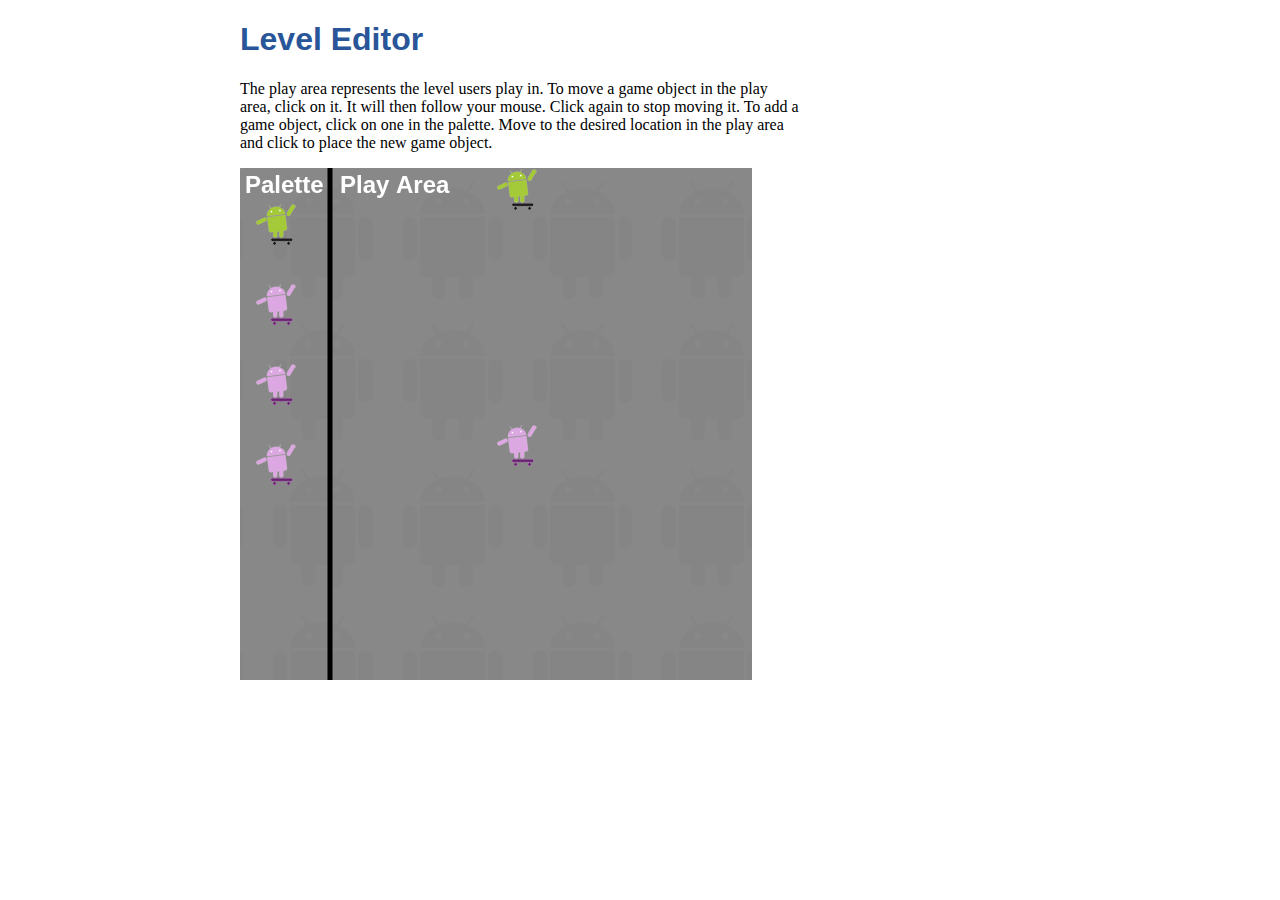
==== level_editor/index.html @ 9caddb15 "Instructions." ====
<!DOCTYPE html>
<html>
	<head>
		<meta http-equiv="Content-Type" content="text/html;charset=utf-8" />
		<title>Level Editor</title>
		<link type="text/css" rel="stylesheet" href="style.css">
		<script type="text/javascript" src="script.js"></script>
	</head>
	<body onload="handleLoad()">
		<header>
			<h1>
				Level Editor
			</h1>
		</header>
		<article>
				<p>
					The play area represents the level users play in.
					To move a game object in the play area, click on it.
					It will then follow your mouse. Click again to stop moving it.
					To add a game object, click on one in the palette.
					Move to the desired location in the play area and click to place
					the new game object.
				</p>
				<p>
					<canvas id="gameCanvas" width="512" height="512"
						onmousemove="handleMouseMove(event)" onclick="handleClick(event)"
						onmouseover="handleMouseOver(event)" onmouseout="handleMouseOut(event)" >
					</canvas>
				</p>
		</article>
	</body>
</html>
---- level_editor/style.css ----
h1, h2 {
	color: #295599;
}

h1 {
	font: bold xx-large sans-serif;
}

h2 {
	font: bold x-large sans-serif;
}

body {
	margin-left: auto;
	margin-right: auto;
	width: 800px;
}

p, blockquote {
	max-width: 35em;
}

#gameImages {
	display: none;
}

#gameStatus {
	text-align: center;
	width: 512px;
	font: bold x-large sans-serif;
}
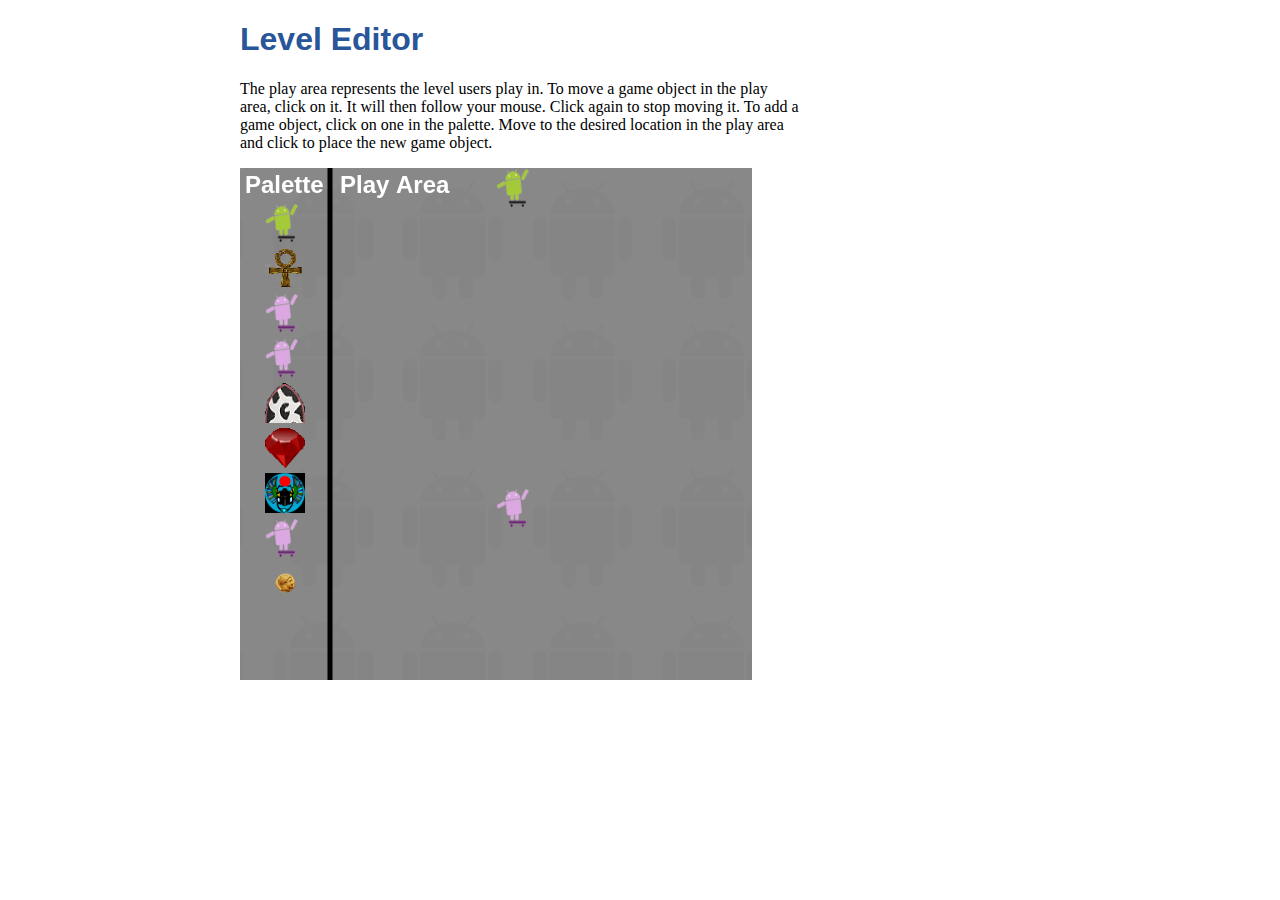
==== commit 640126d7: "Constrain sizes." ====
--- a/level_editor/index.html
+++ b/level_editor/index.html
@@ -22,7 +22,7 @@
 					the new game object.
 				</p>
 				<p>
-					<canvas id="gameCanvas" width="512" height="512"
+					<canvas id="gameCanvas" width="512" height="640"
 						onmousemove="handleMouseMove(event)" onclick="handleClick(event)"
 						onmouseover="handleMouseOver(event)" onmouseout="handleMouseOut(event)" >
 					</canvas>
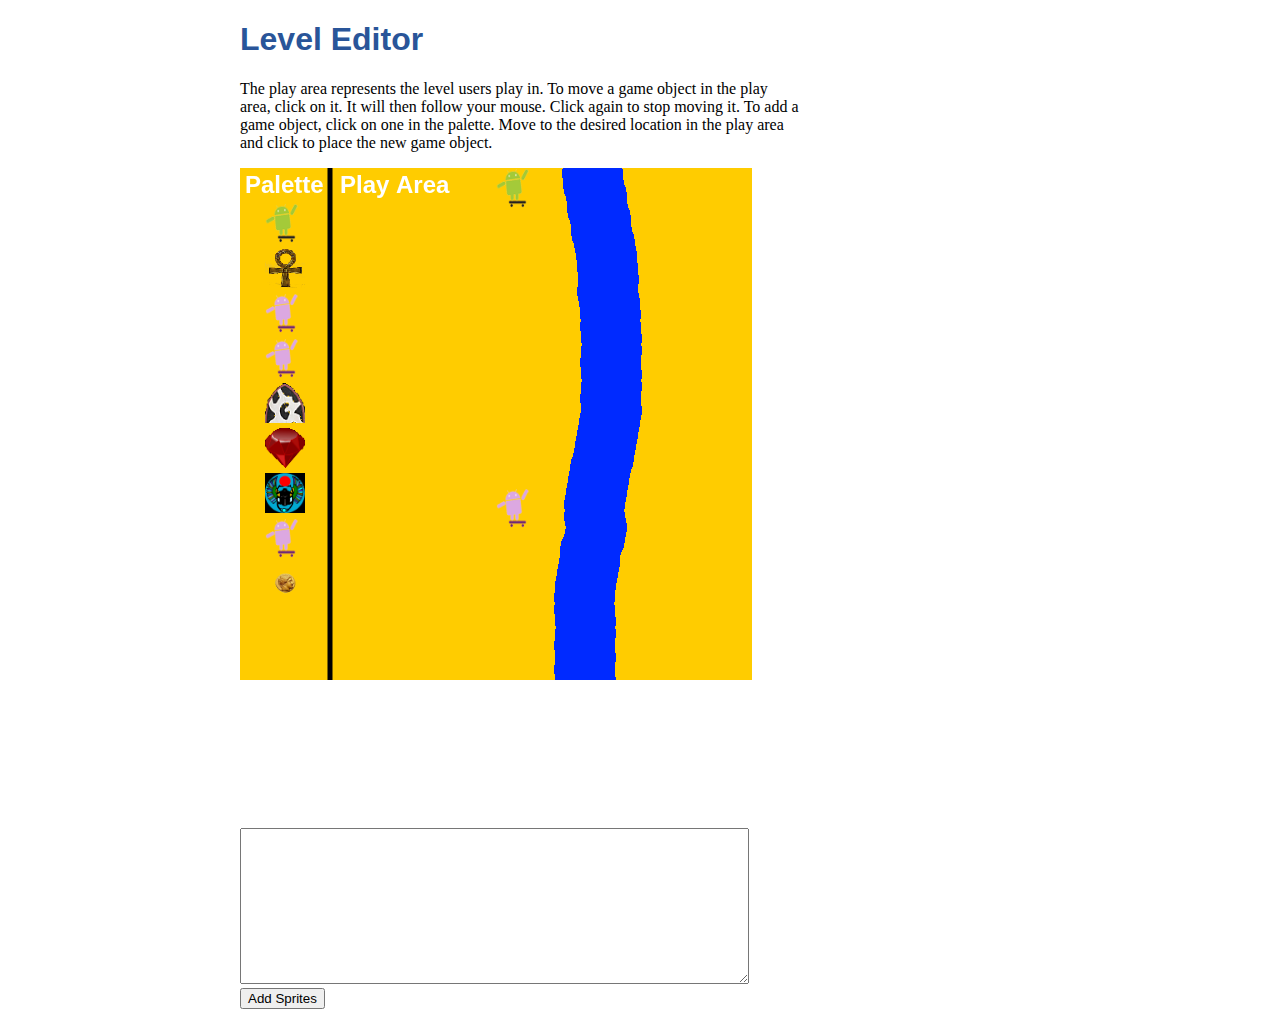
==== commit b2f4415a: "Crude start of sprite parsing from text." ====
--- a/level_editor/index.html
+++ b/level_editor/index.html
@@ -27,6 +27,12 @@
 						onmouseover="handleMouseOver(event)" onmouseout="handleMouseOut(event)" >
 					</canvas>
 				</p>
+				<p>
+					<form action="javascript:parseObjects(theObjects.value);" method="get">
+ 					<textarea id="theObjects" rows="10" cols="61"></textarea> <br/>
+					<input type="submit" value="Add Sprites" />
+					</form>
+				</p>
 		</article>
 	</body>
 </html>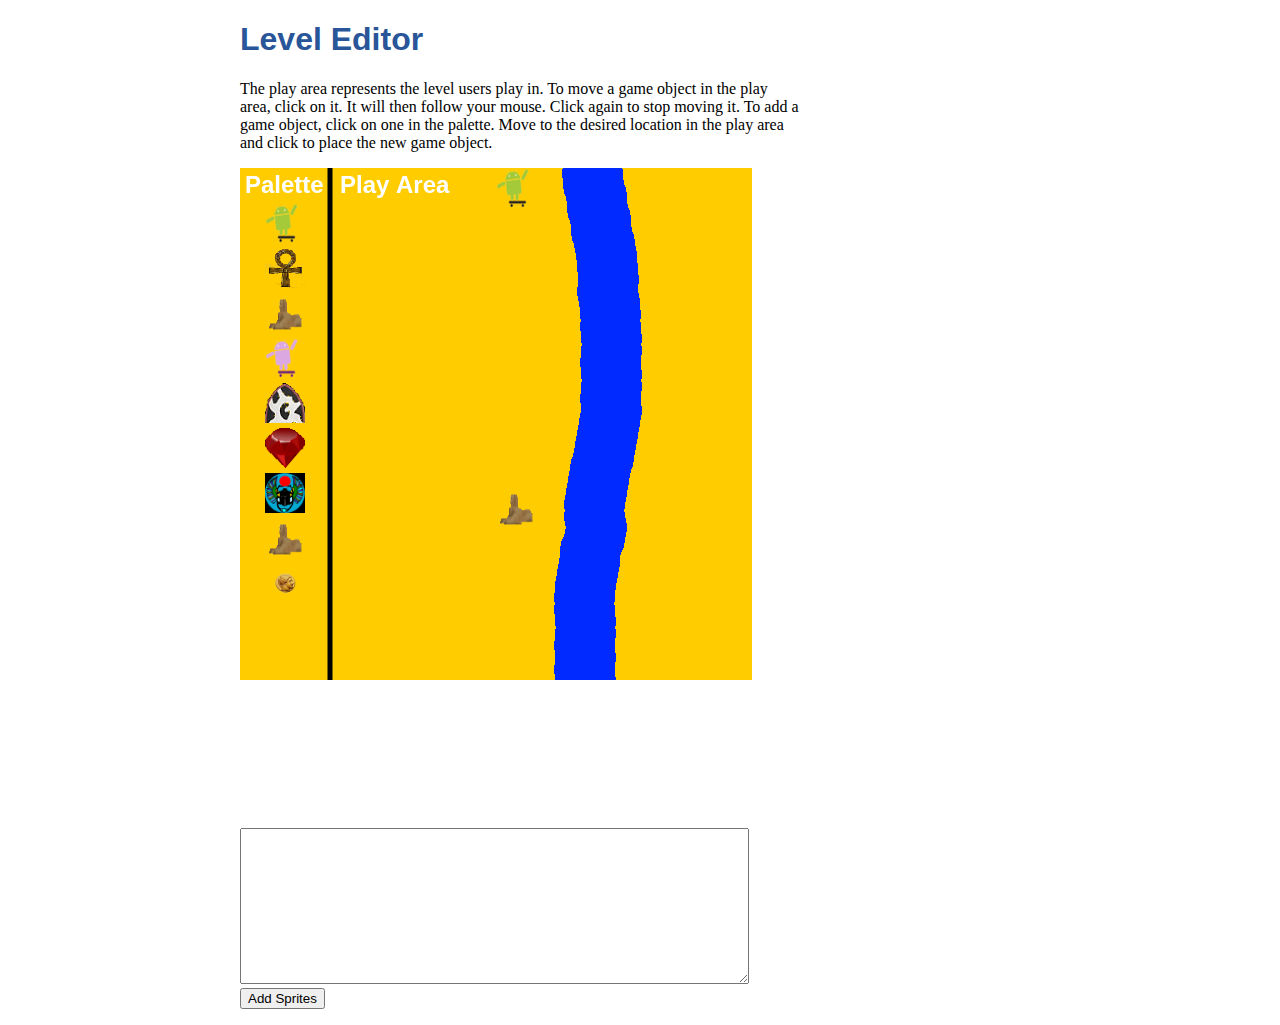
==== commit 8acc243d: "Redraw after adding sprites from Java code. Parse Java code." ====
--- a/level_editor/index.html
+++ b/level_editor/index.html
@@ -28,7 +28,7 @@
 					</canvas>
 				</p>
 				<p>
-					<form action="javascript:parseObjects(theObjects.value);" method="get">
+					<form action="javascript:parseObjects();" method="get">
  					<textarea id="theObjects" rows="10" cols="61"></textarea> <br/>
 					<input type="submit" value="Add Sprites" />
 					</form>
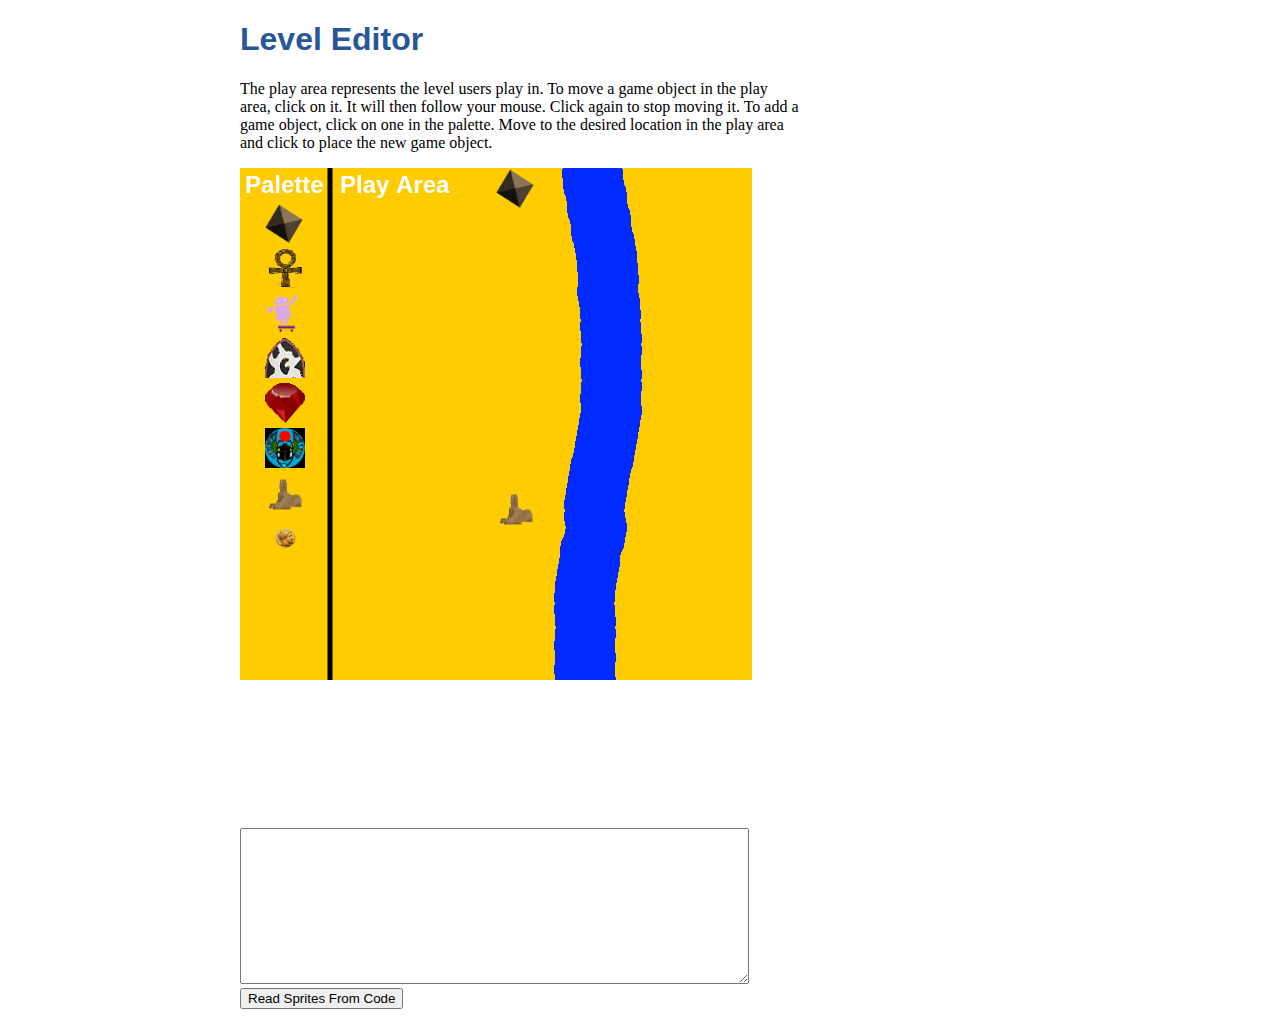
==== commit c79ce5a3: "Code cleanup: constants, etc." ====
--- a/level_editor/index.html
+++ b/level_editor/index.html
@@ -30,7 +30,7 @@
 				<p>
 					<form action="javascript:parseObjects();" method="get">
  					<textarea id="theObjects" rows="10" cols="61"></textarea> <br/>
-					<input type="submit" value="Add Sprites" />
+					<input type="submit" value="Read Sprites From Code" />
 					</form>
 				</p>
 		</article>
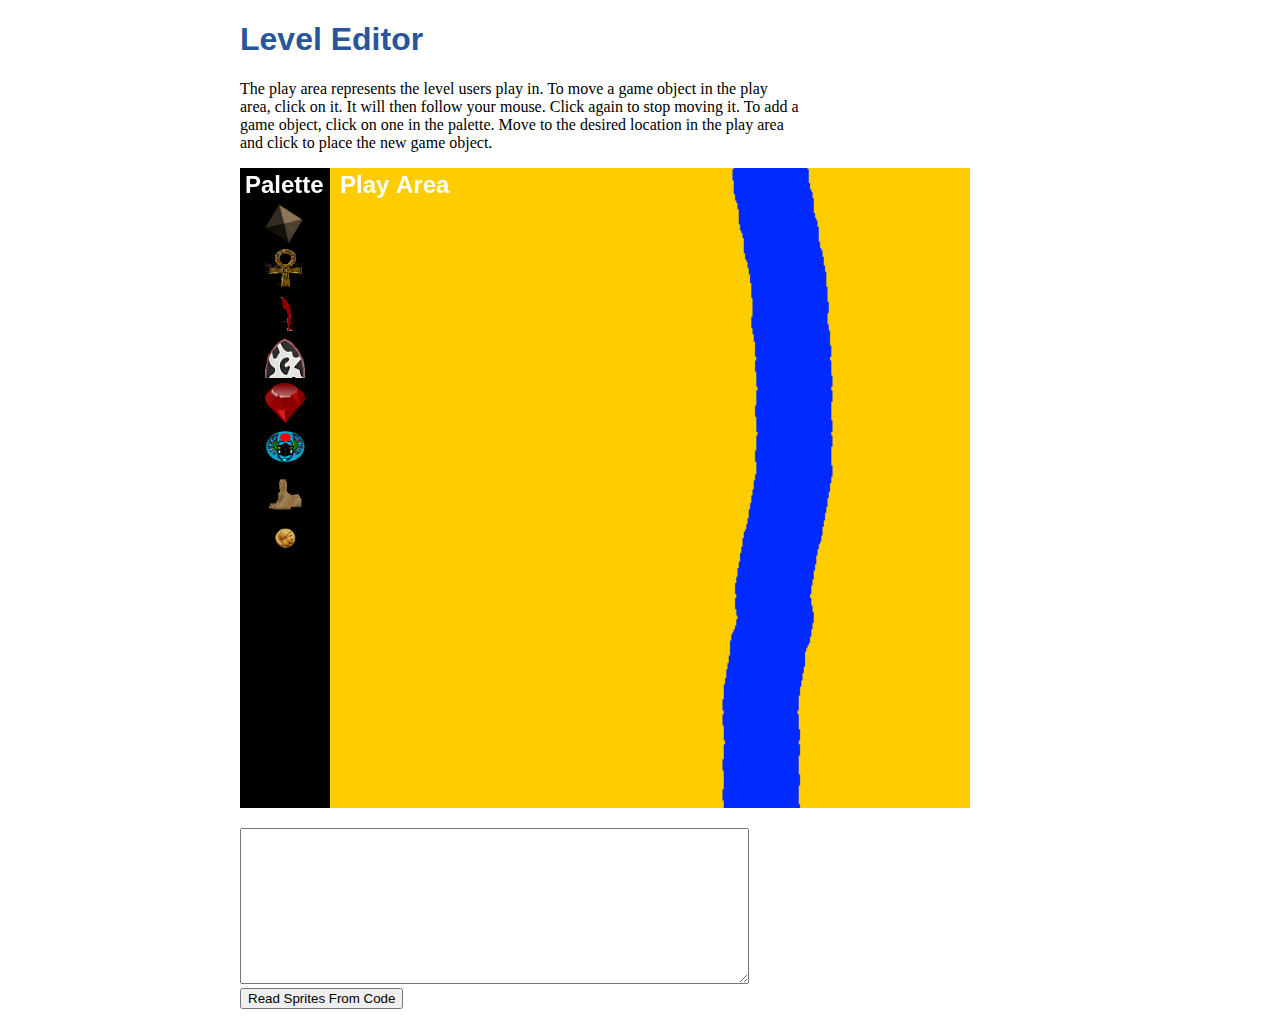
==== commit c6c0e61c: "Visual cleanup: background not drawn in palette, etc." ====
--- a/level_editor/index.html
+++ b/level_editor/index.html
@@ -22,7 +22,7 @@
 					the new game object.
 				</p>
 				<p>
-					<canvas id="gameCanvas" width="512" height="640"
+					<canvas id="gameCanvas" width="730" height="640"
 						onmousemove="handleMouseMove(event)" onclick="handleClick(event)"
 						onmouseover="handleMouseOver(event)" onmouseout="handleMouseOut(event)" >
 					</canvas>
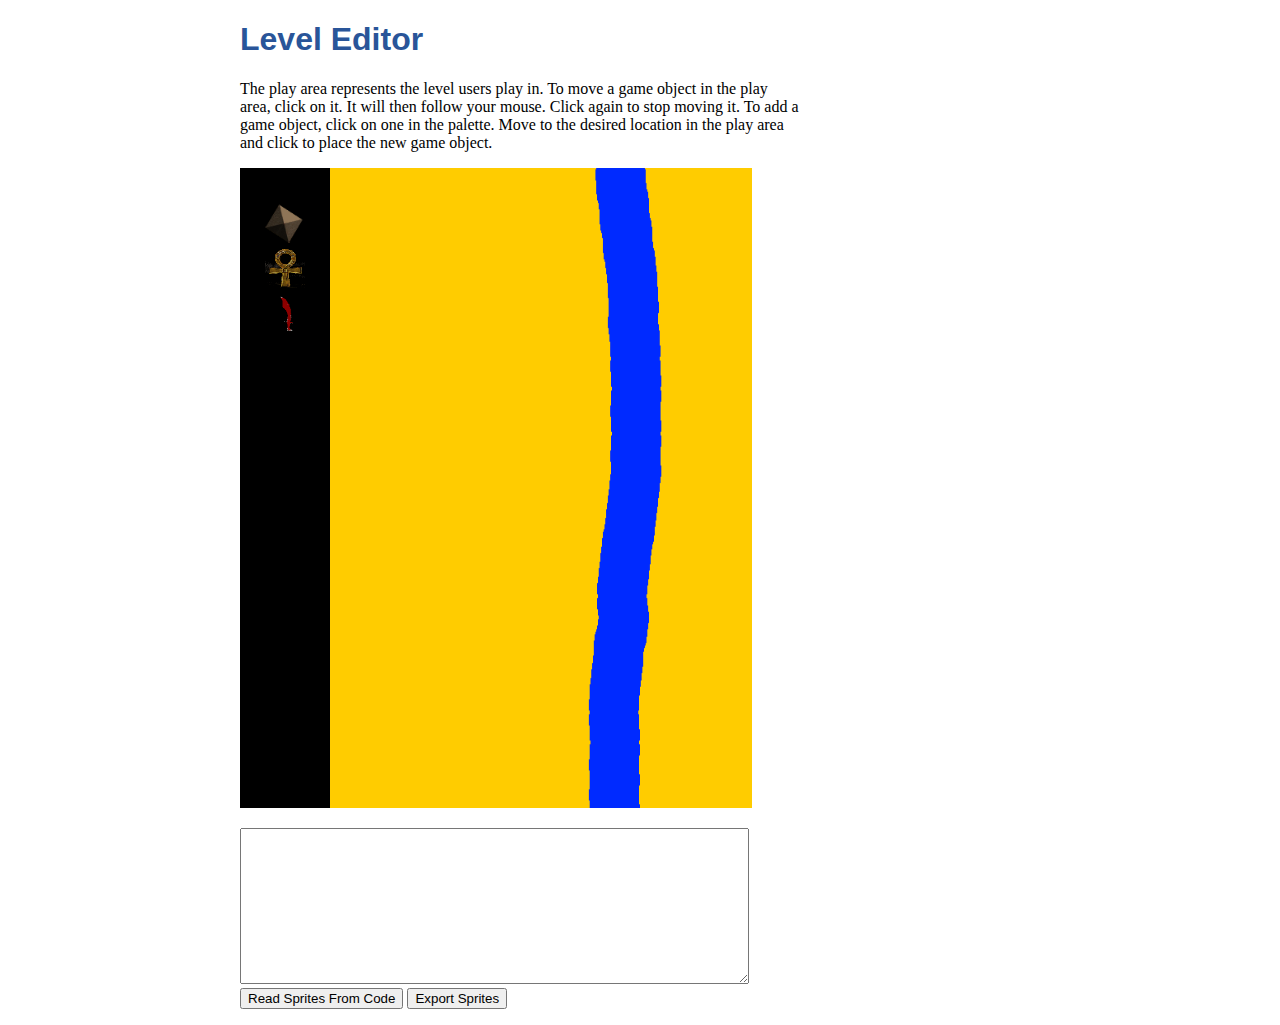
==== commit 3be6b8ee: "Export sprites." ====
--- a/level_editor/index.html
+++ b/level_editor/index.html
@@ -22,7 +22,7 @@
 					the new game object.
 				</p>
 				<p>
-					<canvas id="gameCanvas" width="730" height="640"
+					<canvas id="gameCanvas" width="512" height="640"
 						onmousemove="handleMouseMove(event)" onclick="handleClick(event)"
 						onmouseover="handleMouseOver(event)" onmouseout="handleMouseOut(event)" >
 					</canvas>
@@ -31,6 +31,7 @@
 					<form action="javascript:parseObjects();" method="get">
  					<textarea id="theObjects" rows="10" cols="61"></textarea> <br/>
 					<input type="submit" value="Read Sprites From Code" />
+					<button type="button" onclick="exportObjects();">Export Sprites</button>
 					</form>
 				</p>
 		</article>
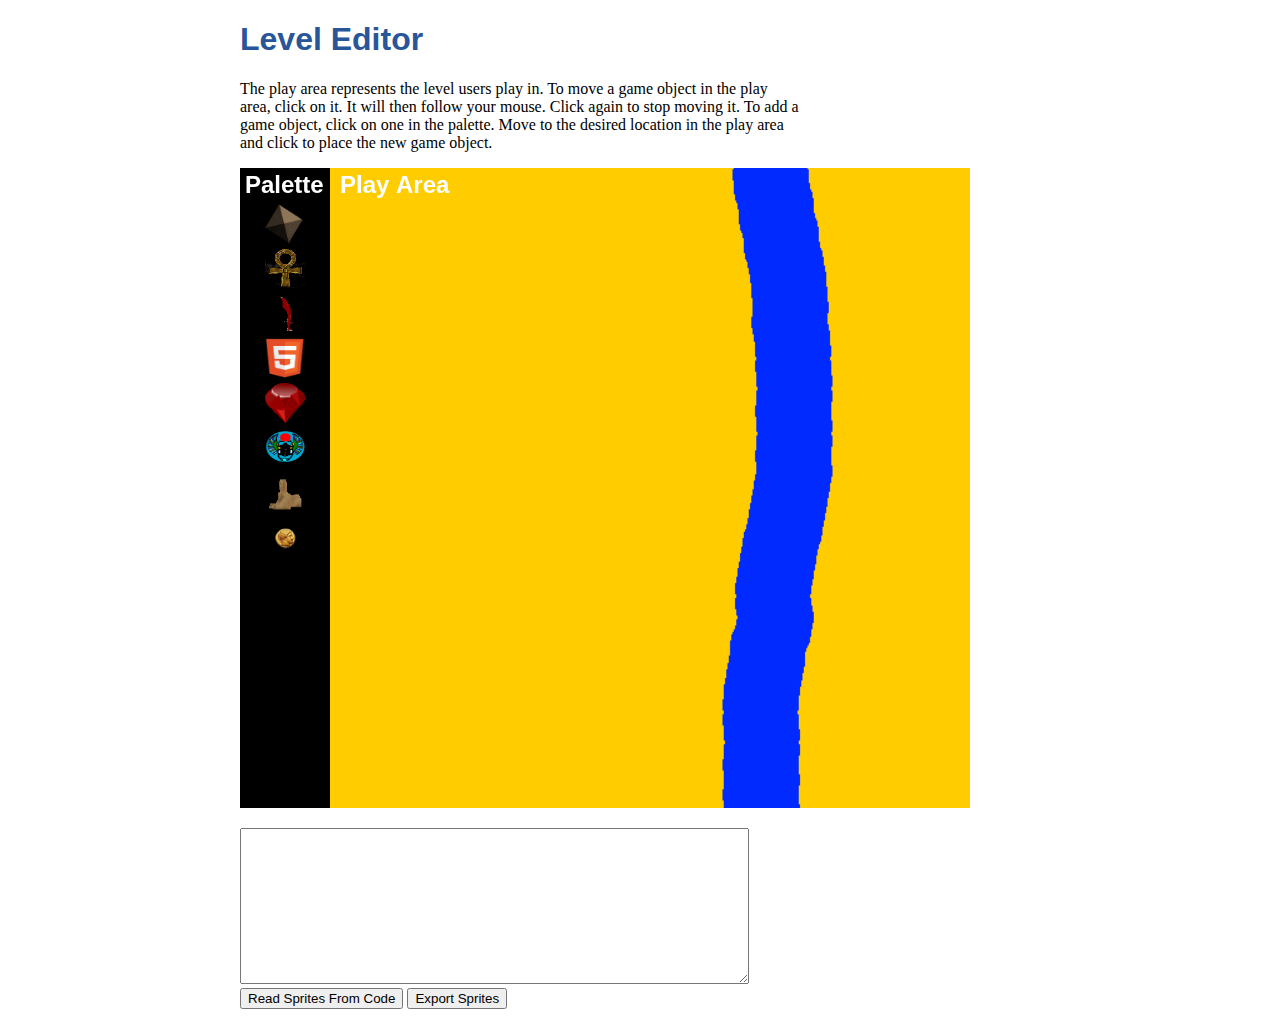
==== commit 29952012: "Fix non-square level edit area. Fix canvas coords exported instead of Android coords." ====
--- a/level_editor/index.html
+++ b/level_editor/index.html
@@ -22,7 +22,7 @@
 					the new game object.
 				</p>
 				<p>
-					<canvas id="gameCanvas" width="512" height="640"
+					<canvas id="gameCanvas" width="730" height="640"
 						onmousemove="handleMouseMove(event)" onclick="handleClick(event)"
 						onmouseover="handleMouseOver(event)" onmouseout="handleMouseOut(event)" >
 					</canvas>
